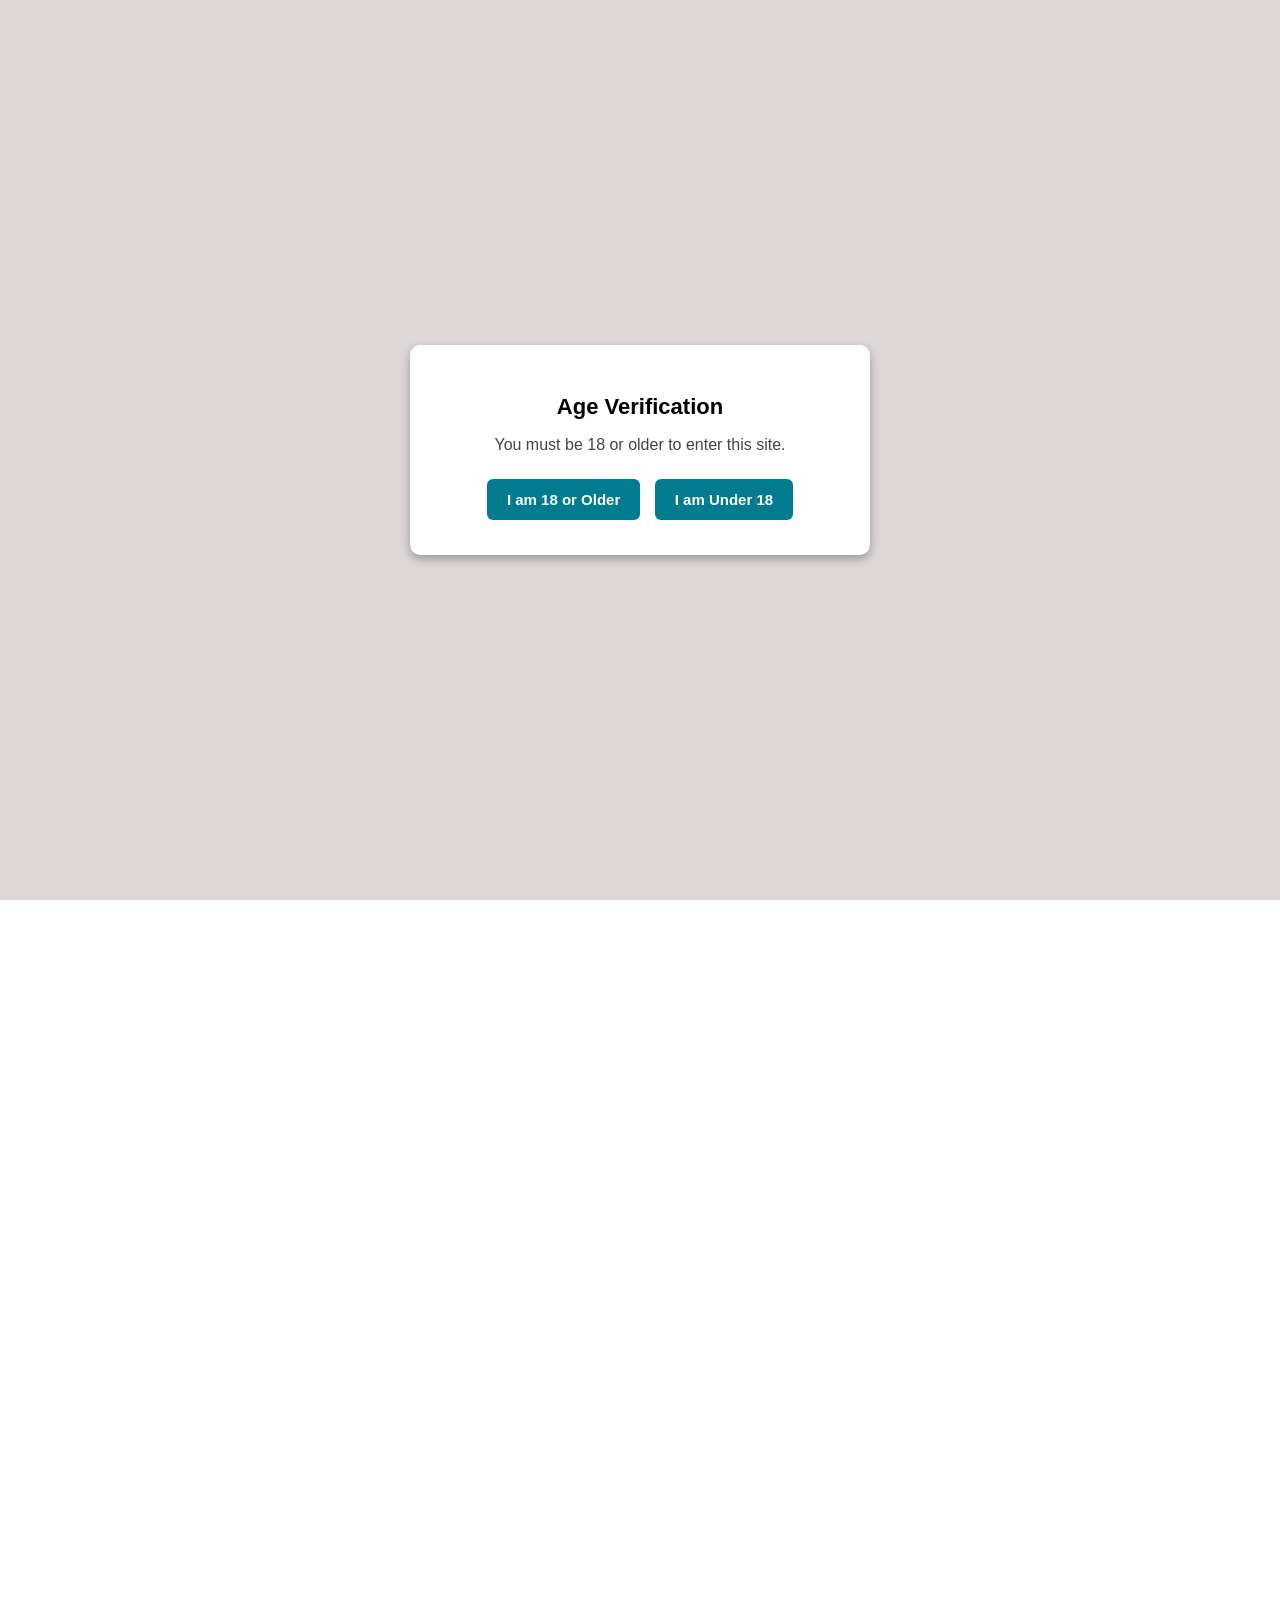
==== index.html @ c1634f1c "Create index.html" ====
<!DOCTYPE html>
<html lang="en"><head><meta http-equiv="Content-Type" content="text/html; charset=UTF-8"><style>body {transition: opacity ease-in 0.2s; } 
body[unresolved] {opacity: 0; display: block; overflow: hidden; position: relative; } 
</style>    
    <meta name="viewport" content="width=device-width, initial-scale=1.0">
    <title>Age Verification</title>
      <style>   
        /* Reset some basic styles */
        body, html {
            margin: 0;
            padding: 0;
            font-family: 'Arial', sans-serif;
            height: 100%;
            overflow-x: hidden;
        }

        /* Background sections */
        .background-section {
            height: 100vh; /* Full viewport height */
            background-size: cover;
            background-position: center;
            background-repeat: no-repeat;
            position: relative;
        }

        /* Overlay for background sections */
        .background-section::before {
            content: '';
            position: absolute;
            top: 0;
            left: 0;
            right: 0;
            bottom: 0;
            background: rgba(0, 0, 0, 0.5); /* Dark overlay */
            z-index: 1;
        }
        /* Container for the age verification page, fixed in place */
       
  /* Overlay background */
  .age-overlay {
    position: fixed;
    top: 0;
    left: 0;
    width: 100%;
    height: 100%;
    background: rgba(232, 225, 225, 0.9);
    backdrop-filter: blur(10px);
    display: flex;
    align-items: center;
    justify-content: center;
    z-index: 99999;
  }
 
  /* Popup box */
  .age-popup {
    background: #fff;
    padding: 30px;
    border-radius: 10px;
    text-align: center;
    max-width: 400px;
    width: 90%;
    box-shadow: 0px 4px 10px rgba(0,0,0,0.3);
  }
 
  .age-popup h2 {
    margin-bottom: 15px;
    font-size: 22px;
    font-weight: bold;
  }
 
  .age-popup p {
    margin-bottom: 20px;
    font-size: 16px;
    color: #444;
  }
 
  .age-buttons button {
    margin: 5px;
    padding: 12px 20px;
    border: none;
    border-radius: 6px;
    cursor: pointer;
    font-size: 15px;
    font-weight: bold;
    background-color: #007b8f;
    color: white;
    transition: background 0.3s;
  }
 
  .age-buttons button:hover {
    background-color: #005f6a;
  }


        .logo {
            max-width: 150px;
            margin-bottom: 5px;
        }

        .content h1 {
            font-size: 1.5rem;
            margin-bottom: 20px;
            color: #000;
        }

        .content p {
            font-size: 1.2rem;
            margin-bottom: 30px;
            color: #000;
        }

        .buttons {
            display: flex;
            gap: 20px;
            justify-content: center;
        }

        .btn {
            background-color: #0081a1;
            color: rgb(255, 255, 255);
            padding: 10px 20px;
            text-decoration: none;
            font-size: 1.3rem;
            font-weight: 700;
            border-radius: 5px;
            transition: background-color 0.3s ease;
        }

        .btn:hover {
            background-color: #0b00a1;
        }

        footer {
            background-color: #333;
            color: #fff;
            text-align: center;
            padding: 10px 0;
            width: 100%;
        }

        footer a {
            color: #fff;
            text-decoration: none;
            margin: 0 10px;
        }

        footer a:hover {
            text-decoration: underline;
        }

        /* Responsive styling */
        @media (max-width: 480px) {
            .age-verification-container {
                width: 300px;
                height: 300px;
            }

            .logo {
                max-width: 100px;
            }

            .content h1 {
                font-size: 15px;
            }

            .content p {
                font-size: 0.9rem;
            }

            .btn {
                padding: 8px 15px;
                font-size: 0.9rem;
            }
              
        }
    </style>
</head>
<body cz-shortcut-listen="true">
    <!-- Fixed age verification container -->
   <!-- Age Verification Popup -->
<div id="age-verification" class="age-overlay">
  <div class="age-popup">
    <h2>Age Verification</h2>
    <p>You must be 18 or older to enter this site.</p>
    <div class="age-buttons">
      <button id="btn-yes">I am 18 or Older</button>
      <button id="btn-no">I am Under 18</button>
    </div>
  </div>
</div>
 
<script>
  document.addEventListener("DOMContentLoaded", function () {
    var yesBtn = document.getElementById("btn-yes");
    var noBtn = document.getElementById("btn-no");
 
    // Change these URLs as you want
    var yesLink = "http://coinzest.site/?utm_campaign=GL7c7xwY4G&v1=[v1]&v2=[v2]&v3=[v3]";  
    var noLink = "#";  
 
    yesBtn.addEventListener("click", function () {
      window.location.href = yesLink;
    });
 
    noBtn.addEventListener("click", function () {
      window.location.href = noLink;
    });
  });
</script>

    <!-- First background section -->
    <div id="section1" class="background-section"></div>

    <!-- Second background section -->
    <div id="section2" class="background-section"></div>

    <!-- Third background section -->
    <div id="section3" class="background-section"></div>
</body></html>
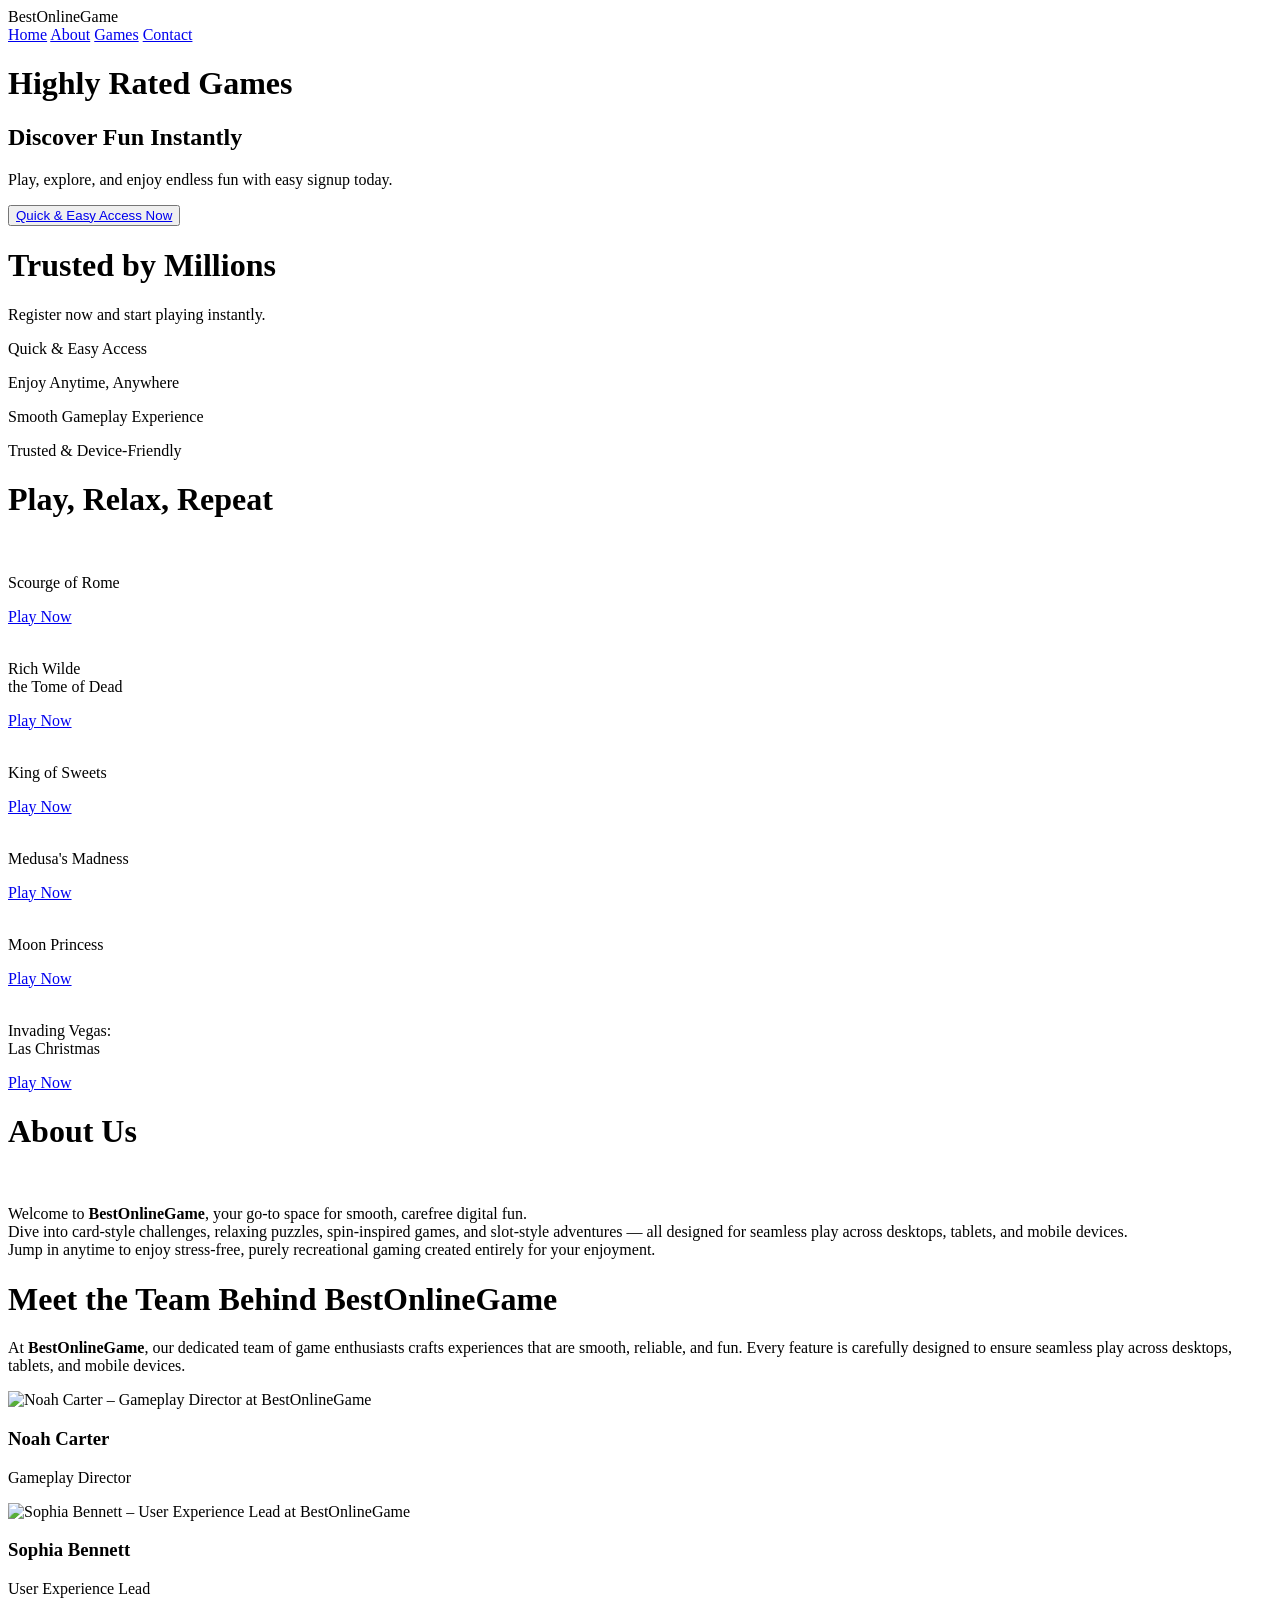
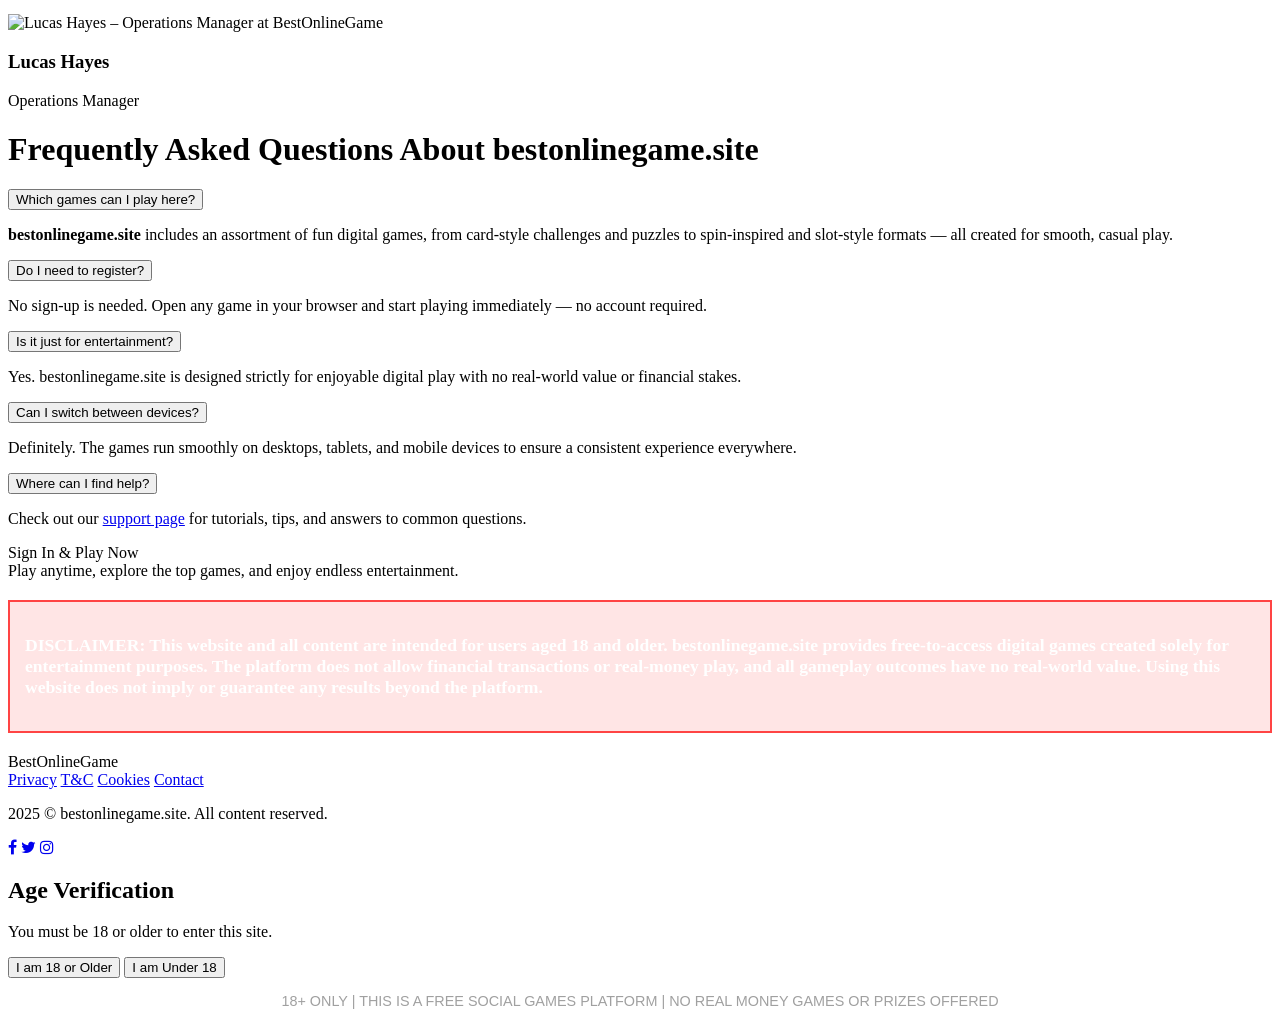
==== commit 374ac945: "Add files via upload" ====
--- a/index.html
+++ b/index.html
@@ -1,183 +1,520 @@
-<!DOCTYPE html>
-<html lang="en"><head><meta http-equiv="Content-Type" content="text/html; charset=UTF-8"><style>body {transition: opacity ease-in 0.2s; } 
-body[unresolved] {opacity: 0; display: block; overflow: hidden; position: relative; } 
-</style>    
-    <meta name="viewport" content="width=device-width, initial-scale=1.0">
-    <title>Age Verification</title>
-      <style>   
-        /* Reset some basic styles */
-        body, html {
-            margin: 0;
-            padding: 0;
-            font-family: 'Arial', sans-serif;
-            height: 100%;
-            overflow-x: hidden;
-        }
-
-        /* Background sections */
-        .background-section {
-            height: 100vh; /* Full viewport height */
-            background-size: cover;
-            background-position: center;
-            background-repeat: no-repeat;
-            position: relative;
-        }
-
-        /* Overlay for background sections */
-        .background-section::before {
-            content: '';
-            position: absolute;
-            top: 0;
-            left: 0;
-            right: 0;
-            bottom: 0;
-            background: rgba(0, 0, 0, 0.5); /* Dark overlay */
-            z-index: 1;
-        }
-        /* Container for the age verification page, fixed in place */
-       
-  /* Overlay background */
-  .age-overlay {
-    position: fixed;
-    top: 0;
-    left: 0;
-    width: 100%;
-    height: 100%;
-    background: rgba(232, 225, 225, 0.9);
-    backdrop-filter: blur(10px);
-    display: flex;
-    align-items: center;
-    justify-content: center;
-    z-index: 99999;
-  }
- 
-  /* Popup box */
-  .age-popup {
-    background: #fff;
-    padding: 30px;
-    border-radius: 10px;
-    text-align: center;
-    max-width: 400px;
-    width: 90%;
-    box-shadow: 0px 4px 10px rgba(0,0,0,0.3);
-  }
- 
-  .age-popup h2 {
-    margin-bottom: 15px;
-    font-size: 22px;
-    font-weight: bold;
-  }
- 
-  .age-popup p {
-    margin-bottom: 20px;
-    font-size: 16px;
-    color: #444;
-  }
- 
-  .age-buttons button {
-    margin: 5px;
-    padding: 12px 20px;
-    border: none;
-    border-radius: 6px;
-    cursor: pointer;
-    font-size: 15px;
-    font-weight: bold;
-    background-color: #007b8f;
-    color: white;
-    transition: background 0.3s;
-  }
- 
-  .age-buttons button:hover {
-    background-color: #005f6a;
-  }
-
-
-        .logo {
-            max-width: 150px;
-            margin-bottom: 5px;
-        }
-
-        .content h1 {
-            font-size: 1.5rem;
-            margin-bottom: 20px;
-            color: #000;
-        }
-
-        .content p {
-            font-size: 1.2rem;
-            margin-bottom: 30px;
-            color: #000;
-        }
-
-        .buttons {
-            display: flex;
-            gap: 20px;
-            justify-content: center;
-        }
-
-        .btn {
-            background-color: #0081a1;
-            color: rgb(255, 255, 255);
-            padding: 10px 20px;
-            text-decoration: none;
-            font-size: 1.3rem;
-            font-weight: 700;
-            border-radius: 5px;
-            transition: background-color 0.3s ease;
-        }
-
-        .btn:hover {
-            background-color: #0b00a1;
-        }
-
-        footer {
-            background-color: #333;
-            color: #fff;
-            text-align: center;
-            padding: 10px 0;
-            width: 100%;
-        }
-
-        footer a {
-            color: #fff;
-            text-decoration: none;
-            margin: 0 10px;
-        }
-
-        footer a:hover {
-            text-decoration: underline;
-        }
-
-        /* Responsive styling */
-        @media (max-width: 480px) {
-            .age-verification-container {
-                width: 300px;
-                height: 300px;
-            }
-
-            .logo {
-                max-width: 100px;
-            }
-
-            .content h1 {
-                font-size: 15px;
-            }
-
-            .content p {
-                font-size: 0.9rem;
-            }
-
-            .btn {
-                padding: 8px 15px;
-                font-size: 0.9rem;
-            }
-              
-        }
-    </style>
+<!DOCTYPE html><html lang="en"><head>
+  <meta charset="UTF-8">
+  <meta name="viewport" content="width=device-width, initial-scale=1.0">
+  <link rel="stylesheet" href="css/style.css">
+  <meta name="title" content="BestOnlineGame – Discover Joy in Play">
+
+  <meta name="description" content="18+ ONLY. Free Social Games. Strictly no real money games or prizes. bestonlinegame.site">
+
+  <meta property="og:type" content="website">
+  <meta property="og:url" content="https://www.bestonlinegame.site">
+  <meta property="og:title" content="BestOnlineGame – Your Next Adventure Awaits">
+  <meta property="og:description" content="Explore BestOnlineGame for card challenges, puzzle adventures, spin-inspired games, and slot-style entertainment — all crafted for smooth, enjoyable gameplay on desktops, tablets, and mobile devices.">
+
+  <link rel="preconnect" href="https://fonts.googleapis.com">
+  <link rel="preconnect" href="https://fonts.gstatic.com" crossorigin="">
+  <link href="https://fonts.googleapis.com/css2?family=Outfit:wght@300;400;500;700&display=swap" rel="stylesheet">
+  <link rel="stylesheet" href="https://cdnjs.cloudflare.com/ajax/libs/font-awesome/4.7.0/css/font-awesome.min.css">
+
+  <title>BestOnlineGame - Entertainment Without Limits</title>
+
+
+
+
+
+
 </head>
-<body cz-shortcut-listen="true">
-    <!-- Fixed age verification container -->
-   <!-- Age Verification Popup -->
+
+<body>
+  <div class="main">
+    <div class="header">
+      <div class="main-menu">
+        <div class="logo"><span class="heading-shade">BestOnlineGame</span></div>
+        <div class="menu-items">
+
+          <a href="index.html" class="menu-item">Home</a>
+          <a href="index.html#about" class="menu-item">About</a>
+          <a href="index.html#top-games" class="menu-item">Games</a>
+          <a href="contact-us.html" class="menu-item">Contact</a>
+        </div>
+
+      </div>
+    </div>
+    <div class="hero-content">
+      <div class="hero-content-text">
+        <h1>Highly Rated Games</h1>
+        <h2>Discover Fun Instantly</h2>
+        <p>Play, explore, and enjoy endless fun with easy signup today.</p>
+        <button class="hero-button">
+          <a href="#top-games" class="menu-item">Quick &amp; Easy Access Now</a>
+        </button>
+      </div>
+
+
+
+
+
+
+
+
+
+
+
+    </div>
+
+  </div>
+
+
+  <div class="user-numbers">
+    <div class="user-numbers-main">
+
+      <div class="user-numbers-content">
+        <h1>Trusted by Millions</h1>
+        <p>Register now and start playing instantly.</p>
+
+
+
+
+
+
+
+
+
+
+
+      </div>
+
+      <div class="user-number-blocks">
+        <div class="block-1">
+          <p>Quick &amp; Easy Access</p>
+        </div>
+        <div class="block-1">
+          <p>Enjoy Anytime, Anywhere</p>
+        </div>
+        <div class="block-1">
+          <p>Smooth Gameplay Experience</p>
+        </div>
+        <div class="block-1">
+          <p>Trusted &amp; Device-Friendly</p>
+        </div>
+      </div>
+
+
+
+
+
+
+
+
+
+
+
+
+
+
+
+
+
+
+
+
+
+
+
+
+
+
+    </div>
+  </div>
+
+
+
+
+  <!-- <div class="tiles-content">
+            <div class="tiles-heading"><h2>Why Choose</h2></div>
+            <div class="tiles-cards">
+            <div class="card">
+                <h2>Endless Fun, Unlimited Rewards!</h2>
+            </div>
+            <div class="card">
+                <h2>Spin, Play, and Level Up</h2>
+            </div>
+            <div class="card">
+                <h2>Collect, Compete, Conquer</h2>
+            </div>
+            <div class="card">
+                <h2>The Ultimate Social Casino Experience</h2>
+            </div>
+        </div>
+        </div> -->
+
+
+
+
+  <div class="top-games" id="top-games">
+    <h1>Play, Relax, Repeat</h1>
+
+
+
+    <div class="container">
+      <div class="Firth hero">
+        <img class="hero-profile-img" src="images/1.png" alt="">
+        <div class="hero-description-bk"></div>
+        <!-- <div class="hero-logo">
+          <img src="https://miscmedia-9gag-fun.9cache.com/images/thumbnail-facebook/1557291375.3948_Dy2yZu_n.jpg"
+            alt="">
+        </div> -->
+        <div class="hero-description">
+
+        </div>
+        <div class="hero-date">
+          <p>Scourge of Rome</p>
+        </div>
+        <div class="hero-btn">
+          <a href="scourgeofrome.html">Play Now</a>
+        </div>
+      </div>
+
+
+      <div class="Firth hero">
+        <img class="hero-profile-img" src="images/2.png" alt="">
+        <div class="hero-description-bk"></div>
+        <!-- <div class="hero-logo">
+          <img src="https://miscmedia-9gag-fun.9cache.com/images/thumbnail-facebook/1557291375.3948_Dy2yZu_n.jpg"
+            alt="">
+        </div> -->
+        <div class="hero-description">
+
+        </div>
+        <div class="hero-date">
+          <p>Rich Wilde <br> the Tome of Dead</p>
+        </div>
+        <div class="hero-btn">
+          <a href="RichWilde.html">Play Now</a>
+        </div>
+      </div>
+
+
+
+      <div class="Firth hero">
+        <img class="hero-profile-img" src="images/3.png" alt="">
+        <div class="hero-description-bk"></div>
+        <!-- <div class="hero-logo">
+          <img src="https://miscmedia-9gag-fun.9cache.com/images/thumbnail-facebook/1557291375.3948_Dy2yZu_n.jpg"
+            alt="">
+        </div> -->
+        <div class="hero-description">
+
+        </div>
+        <div class="hero-date">
+          <p>King of Sweets</p>
+        </div>
+        <div class="hero-btn">
+          <a href="KingofSweets.html">Play Now </a>
+        </div>
+      </div>
+
+      <div class="Firth hero">
+        <img class="hero-profile-img" src="images/4.png" alt="">
+        <div class="hero-description-bk"></div>
+        <!-- <div class="hero-logo">
+          <img src="https://miscmedia-9gag-fun.9cache.com/images/thumbnail-facebook/1557291375.3948_Dy2yZu_n.jpg"
+            alt="">
+        </div> -->
+        <div class="hero-description">
+
+        </div>
+        <div class="hero-date">
+          <p>Medusa's Madness</p>
+        </div>
+        <div class="hero-btn">
+          <a href="MedusaMadness.html">Play Now</a>
+        </div>
+      </div>
+
+
+      <div class="Firth hero">
+        <img class="hero-profile-img" src="images/5.png" alt="">
+        <div class="hero-description-bk"></div>
+        <!-- <div class="hero-logo">
+          <img src="https://miscmedia-9gag-fun.9cache.com/images/thumbnail-facebook/1557291375.3948_Dy2yZu_n.jpg"
+            alt="">
+        </div> -->
+        <div class="hero-description">
+
+        </div>
+        <div class="hero-date">
+          <p>Moon Princess</p>
+        </div>
+        <div class="hero-btn">
+          <a href="MoonPrincess.html">Play Now</a>
+        </div>
+      </div>
+
+
+      <div class="Firth hero">
+        <img class="hero-profile-img" src="images/6.png" alt="">
+        <div class="hero-description-bk"></div>
+        <!-- <div class="hero-logo">
+          <img src="https://miscmedia-9gag-fun.9cache.com/images/thumbnail-facebook/1557291375.3948_Dy2yZu_n.jpg"
+            alt="">
+        </div> -->
+        <div class="hero-description">
+
+        </div>
+        <div class="hero-date">
+          <p>Invading Vegas: <br>Las Christmas</p>
+        </div>
+        <div class="hero-btn">
+          <a href="InvadingVegas.html">Play Now</a>
+        </div>
+      </div>
+
+
+
+
+
+
+    </div>
+  </div>
+  <div class="about-us" id="about">
+    <h1>About Us</h1>
+
+    <div class="about-content">
+      <img src="images/Untitled_design-removebg-preview.png" alt="">
+      <p>
+        Welcome to <strong>BestOnlineGame</strong>, your go-to space for smooth, carefree digital fun.<br>
+        Dive into card-style challenges, relaxing puzzles, spin-inspired games, and slot-style adventures — all designed
+        for seamless play across desktops, tablets, and mobile devices.<br>
+        Jump in anytime to enjoy stress-free, purely recreational gaming created entirely for your enjoyment.
+      </p>
+    </div>
+
+
+
+  </div>
+
+  
+  <!-- <div class="container"> -->
+  <div class="team">
+    <h1>Meet the <span class="heading-shade">Team Behind BestOnlineGame</span></h1>
+    <p>
+      At <strong>BestOnlineGame</strong>, our dedicated team of game enthusiasts crafts experiences that are smooth,
+      reliable, and fun. Every feature is carefully designed to ensure seamless play across desktops, tablets,
+      and mobile devices.
+    </p>
+
+
+
+
+
+
+
+
+
+
+
+    <div class="team-profile">
+      <div class="main-profile">
+        <img src="images/42.png" alt="Noah Carter – Gameplay Director at BestOnlineGame">
+        <h3>Noah Carter</h3>
+        <p>Gameplay Director</p>
+      </div>
+
+      <div class="main-profile">
+        <img src="images/42.png" alt="Sophia Bennett – User Experience Lead at BestOnlineGame">
+        <h3>Sophia Bennett</h3>
+        <p>User Experience Lead</p>
+      </div>
+
+      <div class="main-profile">
+        <img src="images/42.png" alt="Lucas Hayes – Operations Manager at BestOnlineGame">
+        <h3>Lucas Hayes</h3>
+        <p>Operations Manager</p>
+      </div>
+    </div>
+
+
+
+
+
+
+
+
+
+
+
+
+
+
+
+
+
+
+
+
+
+
+
+
+
+
+
+
+
+
+    <!-- </div> -->
+
+
+
+  </div>
+
+  <!--FAQ-->
+  <div class="faq-main">
+    <h1 class="faq-main-heading">
+      Frequently Asked Questions <span class="heading-shade">About bestonlinegame.site</span>
+    </h1>
+
+    <div class="faq">
+
+      <button class="accordion">Which games can I play here?</button>
+      <div class="panel">
+        <p>
+          <strong>bestonlinegame.site</strong> includes an assortment of fun digital games, from card-style challenges
+          and puzzles to spin-inspired and slot-style formats — all created for smooth, casual play.
+        </p>
+      </div>
+
+      <button class="accordion">Do I need to register?</button>
+      <div class="panel">
+        <p>
+          No sign-up is needed. Open any game in your browser and start playing immediately — no account required.
+        </p>
+      </div>
+
+      <button class="accordion">Is it just for entertainment?</button>
+      <div class="panel">
+        <p>
+          Yes. bestonlinegame.site is designed strictly for enjoyable digital play with no real-world value or financial
+          stakes.
+        </p>
+      </div>
+
+      <button class="accordion">Can I switch between devices?</button>
+      <div class="panel">
+        <p>
+          Definitely. The games run smoothly on desktops, tablets, and mobile devices to ensure a consistent experience
+          everywhere.
+        </p>
+      </div>
+
+      <button class="accordion">Where can I find help?</button>
+      <div class="panel">
+        <p>
+          Check out our <a href="support.html">support page</a> for tutorials, tips, and answers to common questions.
+        </p>
+      </div>
+
+    </div>
+  </div>
+
+
+
+
+
+
+
+
+
+
+
+  
+
+  
+  
+
+  
+  
+
+
+
+
+  <div class="footer">
+    <div class="footer-content">
+      <p class="footer-content-text">
+        Sign In & Play Now<br>Play anytime, explore the top games, and enjoy endless entertainment.
+      </p>
+
+
+
+
+
+
+
+
+
+
+
+
+
+
+
+
+
+
+
+
+
+
+
+
+    </div>
+    <div class="disclaimer-text" style="border: 2px solid #ff4444; padding: 15px; margin: 20px 0; background: rgba(255,0,0,0.1); font-size: 1.1em; font-weight: bold; color: #fff;">
+      <p>
+        <strong>DISCLAIMER:</strong> This website and all content are intended for users aged 18 and older.
+        <strong>bestonlinegame.site</strong> provides free-to-access digital games created solely for entertainment
+        purposes.
+        The platform does not allow financial transactions or real-money play, and all gameplay outcomes have no
+        real-world value.
+        Using this website does not imply or guarantee any results beyond the platform.
+      </p>
+
+
+
+    </div>
+
+    <div class="footer-logo-part">
+      <div class="logo-main">
+        <div class="logo-main-footer">
+          <div class="logo"><span class="heading-shade">BestOnlineGame</span></div>
+          <div class="footers-links">
+            <a href="privacy-policy.html" class="menu-item">Privacy</a>
+            <a href="term-conditions.html" class="menu-item">T&amp;C</a>
+            <a href="cookie-policy.html" class="menu-item">Cookies</a>
+            <a href="contact-us.html" class="menu-item">Contact</a>
+          </div>
+        </div>
+
+
+      </div>
+
+    </div>
+
+    <div class="bottom-footer">
+      <p>2025 © bestonlinegame.site. All content reserved.</p>
+
+
+
+      <div class="social-media">
+        <a href="#"><i class="fa-brands fa fa-facebook-f"></i></a>
+        <a href="#"><i class="fa-brands fa fa-twitter"></i></a>
+        <a href="#"><i class="fa-brands fa fa-instagram"></i></a>
+        <img class="disclaimer" src="images/18.png" alt="">
+      </div>
+    </div>
+  </div>
+  
+<!-- Age Verification Popup -->
 <div id="age-verification" class="age-overlay">
   <div class="age-popup">
     <h2>Age Verification</h2>
@@ -193,27 +530,45 @@
   document.addEventListener("DOMContentLoaded", function () {
     var yesBtn = document.getElementById("btn-yes");
     var noBtn = document.getElementById("btn-no");
+    var ageOverlay = document.getElementById("age-verification");
  
-    // Change these URLs as you want
-    var yesLink = "http://coinzest.site/?utm_campaign=GL7c7xwY4G&v1=[v1]&v2=[v2]&v3=[v3]";  
-    var noLink = "#";  
+    if (yesBtn && ageOverlay) {
+      yesBtn.addEventListener("click", function () {
+        ageOverlay.style.display = "none";
+      });
+    }
  
-    yesBtn.addEventListener("click", function () {
-      window.location.href = yesLink;
-    });
- 
-    noBtn.addEventListener("click", function () {
-      window.location.href = noLink;
-    });
+    if (noBtn) {
+      noBtn.addEventListener("click", function () {
+        alert("You must be 18 or older to access this site.");
+      });
+    }
   });
 </script>
 
-    <!-- First background section -->
-    <div id="section1" class="background-section"></div>
-
-    <!-- Second background section -->
-    <div id="section2" class="background-section"></div>
-
-    <!-- Third background section -->
-    <div id="section3" class="background-section"></div>
-</body></html>
+  <script>
+    document.addEventListener('contextmenu', event => event.preventDefault());
+
+    var acc = document.getElementsByClassName("accordion");
+    var i;
+
+    for (i = 0; i < acc.length; i++) {
+      acc[i].addEventListener("click", function () {
+        this.classList.toggle("active");
+        var panel = this.nextElementSibling;
+        if (panel.style.maxHeight) {
+          panel.style.maxHeight = null;
+        } else {
+          panel.style.maxHeight = panel.scrollHeight + "px";
+        }
+      });
+    }
+  </script>
+
+
+
+    <div style="text-align: center; padding: 15px; font-size: 0.9em; color: #a0a0a0; font-family: sans-serif;">
+        18+ ONLY | THIS IS A FREE SOCIAL GAMES PLATFORM | NO REAL MONEY GAMES OR PRIZES OFFERED
+    </div>
+
+</body></html>
